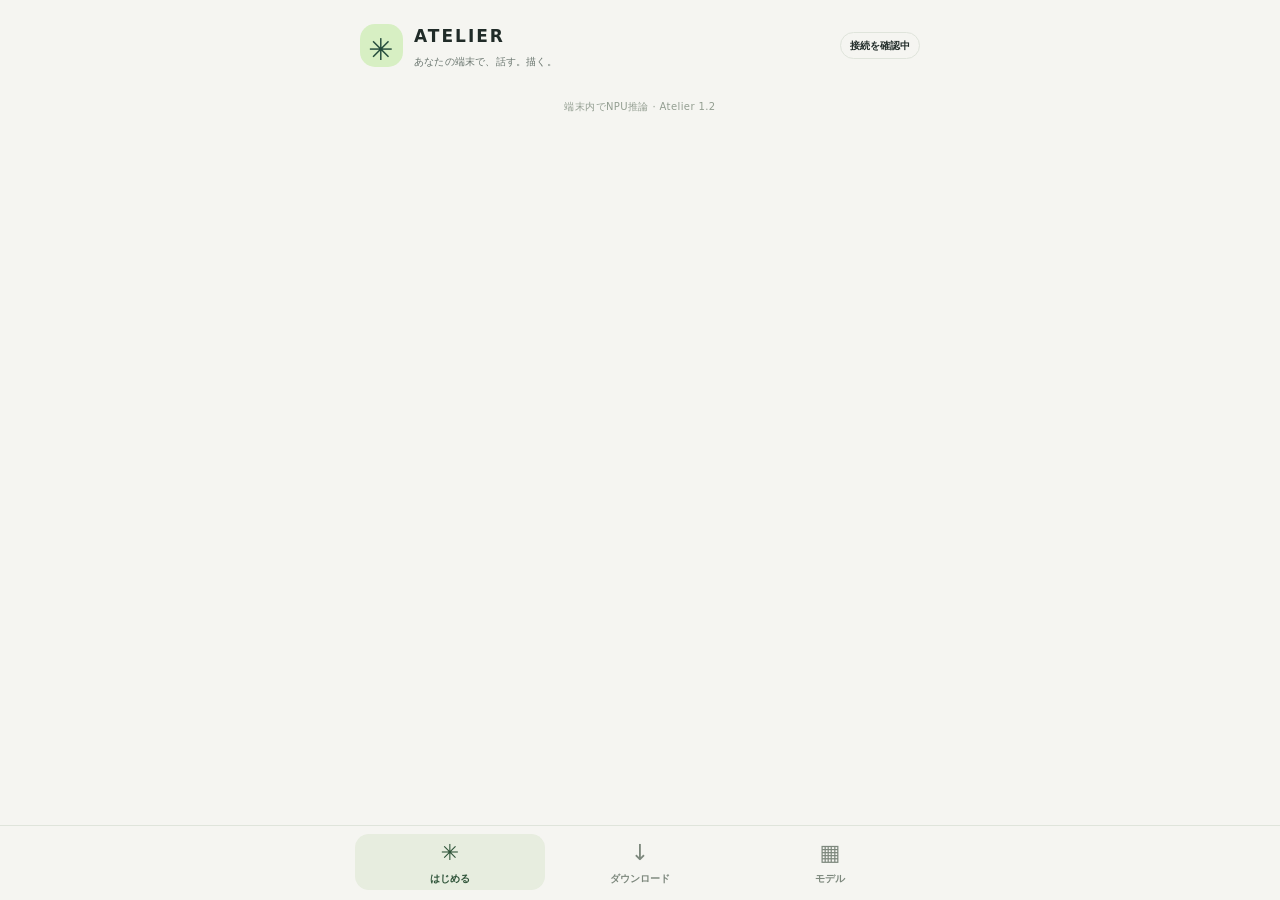
==== launcher/assets/setup.html @ b19949dd "導入ガイドと再開可能なダウンロード管理を追加" ====
<!doctype html>
<html lang="ja"><head><meta charset="utf-8"><meta name="viewport" content="width=device-width, initial-scale=1, viewport-fit=cover"><meta name="theme-color" content="#f5f5f1"><meta http-equiv="Content-Security-Policy" content="default-src 'none'; script-src 'self'; style-src 'self'; img-src 'self' data:; base-uri 'none'; form-action 'none'"><title>Atelier · モデルとダウンロード</title><link rel="stylesheet" href="setup.css"></head>
<body><main>
<header><div class="brand"><span class="brand-mark" aria-hidden="true">✳</span><div>ATELIER<small>あなたの端末で、話す。描く。</small></div></div><span id="network" class="pill">接続を確認中</span></header>
<section id="home" class="view" aria-label="はじめる"><div id="welcome"></div><div id="guide"></div><div id="device"></div></section>
<section id="downloads" class="view" aria-label="ダウンロード" hidden><div class="section-heading"><span class="eyebrow">DOWNLOAD CENTER</span><h1>続きから、はじめよう。</h1><p>途中のデータは保存。取得・確認・準備を<br>分けて表示します。</p></div><div id="jobs"></div>
<details class="panel preferences"><summary>ダウンロード設定 <span>取得元・Wi-Fi</span></summary><label class="switch-row" for="wifi-only"><div>Wi-Fi接続時のみ<small>切断時は一時停止。接続後に再開できます。</small></div><input type="checkbox" id="wifi-only" checked></label><label for="source">会話モデルの取得元</label><select id="source"><option value="https://huggingface.co">Hugging Face（標準）</option><option value="https://hf-mirror.com">HF Mirror</option><option value="custom">カスタム</option></select><label for="custom-source" id="custom-label" hidden>HTTPSの取得元</label><input id="custom-source" type="url" placeholder="https://example.com" hidden><p class="hint">取得元を変えても同じSHA-256で確認します。設定は次の開始・再開から適用されます。APKは公式GitHubから取得します。</p><button id="save-settings" class="secondary">設定を保存</button></details></section>
<section id="models" class="view" aria-label="モデル" hidden><div class="section-heading"><span class="eyebrow">YOUR COLLECTION</span><h1>話す、描く。ここから。</h1><p>この端末で使えるモデルとエンジン。</p></div><div id="collection"></div>
<details class="panel"><summary>画像エンジンの接続設定</summary><ol class="instructions"><li>NightmareでNPU対応モデルを導入</li><li>Settings → Advanced → APIを有効化</li><li>表示されたトークンを下に貼り付け</li></ol><label for="image-token">APIトークン</label><input id="image-token" type="password" autocomplete="off" maxlength="48" placeholder="48文字のトークン"><button id="connect-images" class="secondary">画像エンジンへ接続</button><p class="hint">設定済みなら入力不要です。トークンは端末内だけで受け渡します。</p></details>
<button class="text-button full" data-action="pin">ホーム画面にGemmaを追加 ↗</button></section>
<p class="footer">端末内でNPU推論 · Atelier 1.2</p>
</main><nav class="bottom-nav" aria-label="管理画面"><button data-tab="home" class="selected" aria-current="page"><span aria-hidden="true">✳</span>はじめる</button><button data-tab="downloads"><span aria-hidden="true">↓</span>ダウンロード<span id="download-dot" hidden></span></button><button data-tab="models"><span aria-hidden="true">▦</span>モデル</button></nav><div id="toast" role="status" hidden></div><script src="setup.js"></script></body></html>
---- launcher/assets/setup.css ----
:root{color-scheme:light;--bg:#f5f5f1;--ink:#202b28;--muted:#69756e;--line:#dfe4db;--green:#254c3c;--mint:#d7efc3}*{box-sizing:border-box}body{margin:0;background:var(--bg);color:var(--ink);font-family:system-ui,-apple-system,"Noto Sans JP",sans-serif;font-size:14px;line-height:1.7;-webkit-tap-highlight-color:transparent}main{max-width:600px;margin:auto;padding:22px 20px 105px}header{display:flex;justify-content:space-between;align-items:center;gap:10px;margin-bottom:28px}.brand{font-size:17px;font-weight:800;letter-spacing:2px;display:flex;gap:11px;align-items:center}.brand-mark{display:grid;place-items:center;font-size:30px;width:43px;height:43px;background:var(--mint);border-radius:15px;color:var(--green)}.brand small{font-size:10px;display:block;letter-spacing:.2px;font-weight:500;color:var(--muted);margin-top:2px}.pill{display:inline-flex;align-items:center;gap:5px;white-space:nowrap;border:1px solid var(--line);padding:4px 9px;border-radius:20px;font-size:10px;font-weight:650}.pill.good{color:#2e6043;background:#ebf2e7;border-color:#d8e5d1}.pill.warn{color:#8c5621;background:#fff1dd;border-color:#eed9b6}.hero{background:#142b23;border-radius:26px;padding:25px 24px;color:#f3f6ef;position:relative;overflow:hidden}.hero:after{content:"✳";position:absolute;right:-30px;top:6px;font-size:190px;line-height:1;color:#294b3a;pointer-events:none}.hero>*{position:relative;z-index:1}.eyebrow{font-size:10px;font-weight:750;letter-spacing:2px}.hero .eyebrow{color:#bbd6aa}.hero h1{font-size:28px;line-height:1.45;letter-spacing:-.9px;margin:20px 0 10px;font-weight:730}.hero p{color:#c4d5ca;font-size:12px;margin:0 0 22px;max-width:270px}.hero .primary{background:var(--mint);color:#193a2a;width:100%;border:0}.section-title{display:flex;justify-content:space-between;align-items:center;margin:27px 2px 12px}.section-title h2{font-size:16px;margin:0}.section-title span{font-size:11px;color:var(--muted)}.panel{background:#fff;border:1px solid var(--line);border-radius:20px;padding:20px;margin-bottom:14px}.step{display:flex;gap:12px;align-items:flex-start;padding:13px 0;border-bottom:1px solid #edf0ea}.step:first-child{padding-top:0}.step:last-child{border:0;padding-bottom:0}.step-number{flex:none;width:26px;height:26px;border-radius:50%;display:grid;place-items:center;background:#f0f2ed;color:#7c877f;font-size:11px;font-weight:750;margin-top:2px}.step.done .step-number{background:#dff0d6;color:#2e6043}.step.current .step-number{background:#254c3c;color:#fff}.step b{display:block;font-size:13px}.step p{margin:2px 0 0;font-size:11px;color:var(--muted)}.device-line{display:flex;justify-content:space-between;align-items:center;margin-bottom:13px}.device-line strong{font-size:13px}.device-line span{font-size:10px;color:var(--muted)}.storage{height:6px;border-radius:10px;background:#ebeee7;overflow:hidden;margin:12px 0 8px}.storage-fill{height:100%;background:#84a774;border-radius:10px}.hint{font-size:11px;color:var(--muted);line-height:1.8;margin:10px 0 0}.section-heading{margin:0 2px 24px}.section-heading .eyebrow{color:#668266}.section-heading h1{font-size:25px;line-height:1.4;margin:10px 0}.section-heading p{font-size:12px;color:var(--muted);margin:0}.card-top{display:flex;gap:13px;align-items:center;margin-bottom:15px}.model-icon{width:45px;height:45px;flex:none;border-radius:14px;background:#e2edda;display:grid;place-items:center;font-size:24px;color:#426345}.model-icon.image{background:#f0e5df;color:#906e61}.card-top h2{font-size:16px;margin:0;line-height:1.4}.card-top p{font-size:10px;color:var(--muted);margin:3px 0 0}.card-top .pill{margin-left:auto}.job-message{font-size:12px;line-height:1.7;overflow-wrap:anywhere;margin:13px 0}.progress{width:100%;height:6px;display:block;border:0;border-radius:6px;overflow:hidden;appearance:none;background:#e9eee5;accent-color:#527d43}.progress::-webkit-progress-bar{background:#e9eee5}.progress::-webkit-progress-value{background:#527d43;border-radius:6px}.progress:not([value]){opacity:.6}.stats{display:flex;justify-content:space-between;gap:8px;font-size:10px;color:var(--muted);margin:9px 0 15px;font-variant-numeric:tabular-nums}.actions{display:flex;gap:8px;flex-wrap:wrap}button{font:inherit;cursor:pointer;touch-action:manipulation;border:0;min-height:45px;border-radius:12px;padding:10px 17px;font-weight:650;font-size:12px;background:var(--green);color:white}button:disabled{opacity:.45;cursor:default}.primary{background:var(--green);color:#fff}.secondary{background:#edf2e8;color:#335c3d;border:1px solid #dde6d5}.text-button{background:transparent;color:#4f6659;padding:10px 8px}.full{width:100%}.actions .primary,.actions .secondary{flex:1}.error-box{border-left:3px solid #bb804b;padding-left:12px;color:#885320}.phase-steps{display:flex;gap:8px;margin:15px 0 2px;font-size:10px;color:#90998f}.phase-steps .active{color:#396738;font-weight:750}.phase-steps span:before{content:"· ";font-weight:900}details summary{list-style:none;font-weight:650;font-size:13px;cursor:pointer;min-height:25px}details summary:after{content:"＋";float:right;color:#78906f}details[open] summary:after{content:"−"}details summary span{font-size:10px;font-weight:400;color:var(--muted);margin-left:6px}label{display:block;font-size:12px;font-weight:600;margin:18px 0 7px}input,select{width:100%;min-height:45px;border:1px solid #dce2d6;border-radius:10px;background:#f9faf7;padding:10px 12px;font:inherit;font-size:12px;color:var(--ink)}input:focus,select:focus,button:focus-visible{outline:2px solid #719458;outline-offset:3px}.switch-row{display:flex;align-items:center;justify-content:space-between;gap:15px}.switch-row small{display:block;font-size:10px;font-weight:400;color:var(--muted);margin-top:4px}.switch-row input{width:22px;min-height:22px;accent-color:#456c36}details button{margin-top:15px}.instructions{padding-left:20px;font-size:12px;color:var(--muted);line-height:2.1}.tags{display:flex;gap:6px;flex-wrap:wrap;margin:13px 0}.tags span{font-size:10px;background:#f2f4ee;border-radius:6px;padding:3px 8px;color:#65735e}.footer{color:#939e91;text-align:center;font-size:10px;letter-spacing:.4px;margin-top:28px}.bottom-nav{position:fixed;bottom:0;left:0;right:0;background:#f5f5f1f5;border-top:1px solid var(--line);display:flex;justify-content:center;backdrop-filter:blur(12px);padding:8px 12px max(10px,env(safe-area-inset-bottom));z-index:5}.bottom-nav button{width:33.3%;max-width:190px;background:none;color:#7d887d;font-size:10px;font-weight:600;line-height:1.5;padding:4px;border-radius:14px;position:relative}.bottom-nav button>span:first-child{display:block;font-size:22px;font-weight:400;margin:0 auto 2px;line-height:1.4}.bottom-nav button.selected{color:#2e5338;background:#e7eddf}.bottom-nav #download-dot{position:absolute;top:6px;left:57%;width:6px;height:6px;border-radius:50%;background:#7b9d51}#toast{position:fixed;left:22px;right:22px;bottom:100px;margin:auto;max-width:500px;padding:13px 18px;background:#24372f;color:white;border-radius:12px;font-size:12px;z-index:10;box-shadow:0 4px 18px #0002}[hidden]{display:none!important}@media(prefers-reduced-motion:no-preference){.view{animation:reveal .22s ease-out}@keyframes reveal{from{opacity:.4;transform:translateY(4px)}to{opacity:1;transform:none}}}@media(max-width:360px){main{padding:18px 15px 100px}.hero{padding:22px 20px}.hero h1{font-size:25px}.card-top{gap:9px}.pill{padding:4px 7px;font-size:9px}}
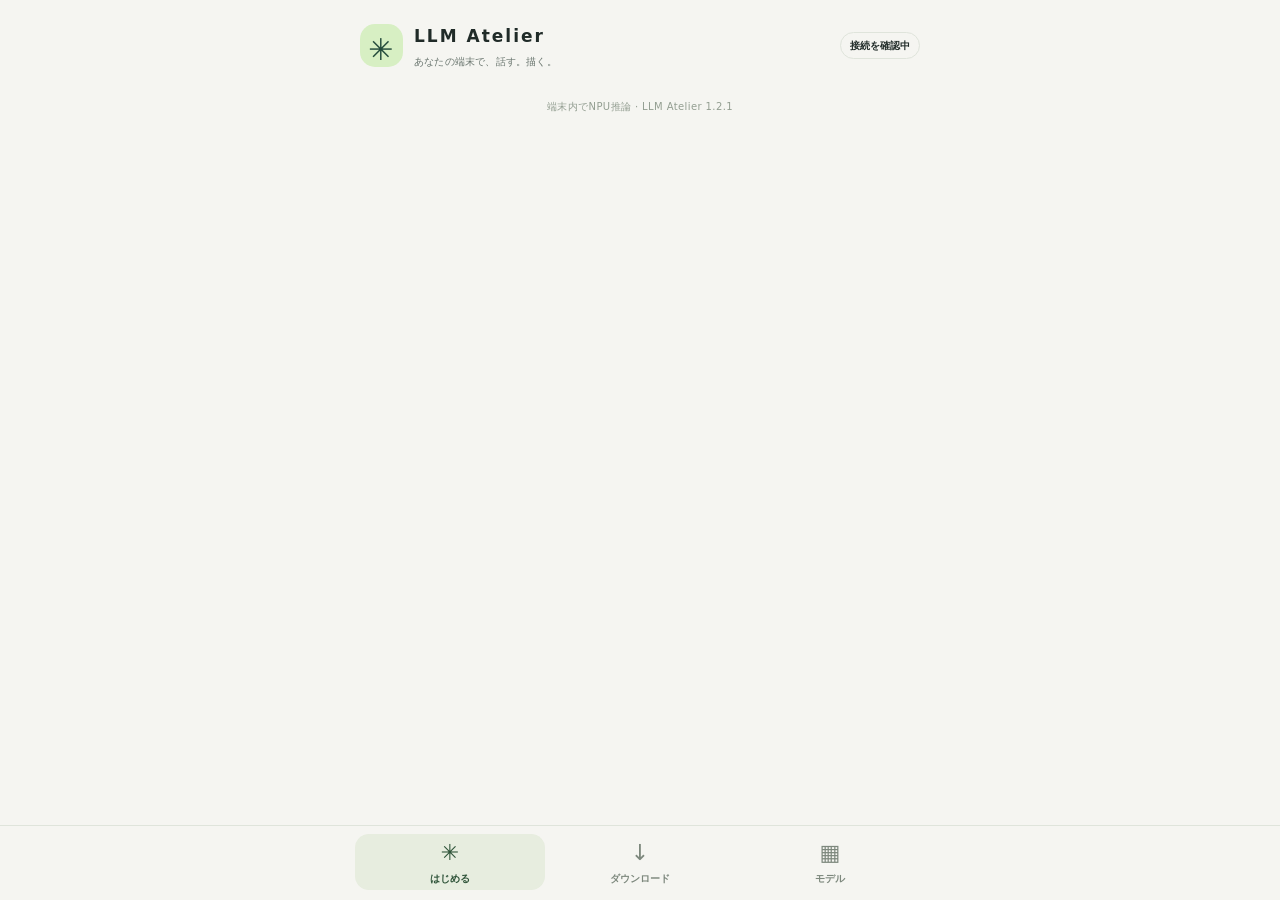
==== commit cc8ddef8: "アプリと既存ホームの表示名をLLM Atelierへ統一" ====
--- a/launcher/assets/setup.html
+++ b/launcher/assets/setup.html
@@ -1,12 +1,12 @@
 <!doctype html>
-<html lang="ja"><head><meta charset="utf-8"><meta name="viewport" content="width=device-width, initial-scale=1, viewport-fit=cover"><meta name="theme-color" content="#f5f5f1"><meta http-equiv="Content-Security-Policy" content="default-src 'none'; script-src 'self'; style-src 'self'; img-src 'self' data:; base-uri 'none'; form-action 'none'"><title>Atelier · モデルとダウンロード</title><link rel="stylesheet" href="setup.css"></head>
+<html lang="ja"><head><meta charset="utf-8"><meta name="viewport" content="width=device-width, initial-scale=1, viewport-fit=cover"><meta name="theme-color" content="#f5f5f1"><meta http-equiv="Content-Security-Policy" content="default-src 'none'; script-src 'self'; style-src 'self'; img-src 'self' data:; base-uri 'none'; form-action 'none'"><title>LLM Atelier · モデルとダウンロード</title><link rel="stylesheet" href="setup.css"></head>
 <body><main>
-<header><div class="brand"><span class="brand-mark" aria-hidden="true">✳</span><div>ATELIER<small>あなたの端末で、話す。描く。</small></div></div><span id="network" class="pill">接続を確認中</span></header>
+<header><div class="brand"><span class="brand-mark" aria-hidden="true">✳</span><div>LLM Atelier<small>あなたの端末で、話す。描く。</small></div></div><span id="network" class="pill">接続を確認中</span></header>
 <section id="home" class="view" aria-label="はじめる"><div id="welcome"></div><div id="guide"></div><div id="device"></div></section>
 <section id="downloads" class="view" aria-label="ダウンロード" hidden><div class="section-heading"><span class="eyebrow">DOWNLOAD CENTER</span><h1>続きから、はじめよう。</h1><p>途中のデータは保存。取得・確認・準備を<br>分けて表示します。</p></div><div id="jobs"></div>
 <details class="panel preferences"><summary>ダウンロード設定 <span>取得元・Wi-Fi</span></summary><label class="switch-row" for="wifi-only"><div>Wi-Fi接続時のみ<small>切断時は一時停止。接続後に再開できます。</small></div><input type="checkbox" id="wifi-only" checked></label><label for="source">会話モデルの取得元</label><select id="source"><option value="https://huggingface.co">Hugging Face（標準）</option><option value="https://hf-mirror.com">HF Mirror</option><option value="custom">カスタム</option></select><label for="custom-source" id="custom-label" hidden>HTTPSの取得元</label><input id="custom-source" type="url" placeholder="https://example.com" hidden><p class="hint">取得元を変えても同じSHA-256で確認します。設定は次の開始・再開から適用されます。APKは公式GitHubから取得します。</p><button id="save-settings" class="secondary">設定を保存</button></details></section>
 <section id="models" class="view" aria-label="モデル" hidden><div class="section-heading"><span class="eyebrow">YOUR COLLECTION</span><h1>話す、描く。ここから。</h1><p>この端末で使えるモデルとエンジン。</p></div><div id="collection"></div>
 <details class="panel"><summary>画像エンジンの接続設定</summary><ol class="instructions"><li>NightmareでNPU対応モデルを導入</li><li>Settings → Advanced → APIを有効化</li><li>表示されたトークンを下に貼り付け</li></ol><label for="image-token">APIトークン</label><input id="image-token" type="password" autocomplete="off" maxlength="48" placeholder="48文字のトークン"><button id="connect-images" class="secondary">画像エンジンへ接続</button><p class="hint">設定済みなら入力不要です。トークンは端末内だけで受け渡します。</p></details>
-<button class="text-button full" data-action="pin">ホーム画面にGemmaを追加 ↗</button></section>
-<p class="footer">端末内でNPU推論 · Atelier 1.2</p>
+<button class="text-button full" data-action="pin">ホーム画面にLLM Atelierを追加 ↗</button></section>
+<p class="footer">端末内でNPU推論 · LLM Atelier 1.2.1</p>
 </main><nav class="bottom-nav" aria-label="管理画面"><button data-tab="home" class="selected" aria-current="page"><span aria-hidden="true">✳</span>はじめる</button><button data-tab="downloads"><span aria-hidden="true">↓</span>ダウンロード<span id="download-dot" hidden></span></button><button data-tab="models"><span aria-hidden="true">▦</span>モデル</button></nav><div id="toast" role="status" hidden></div><script src="setup.js"></script></body></html>
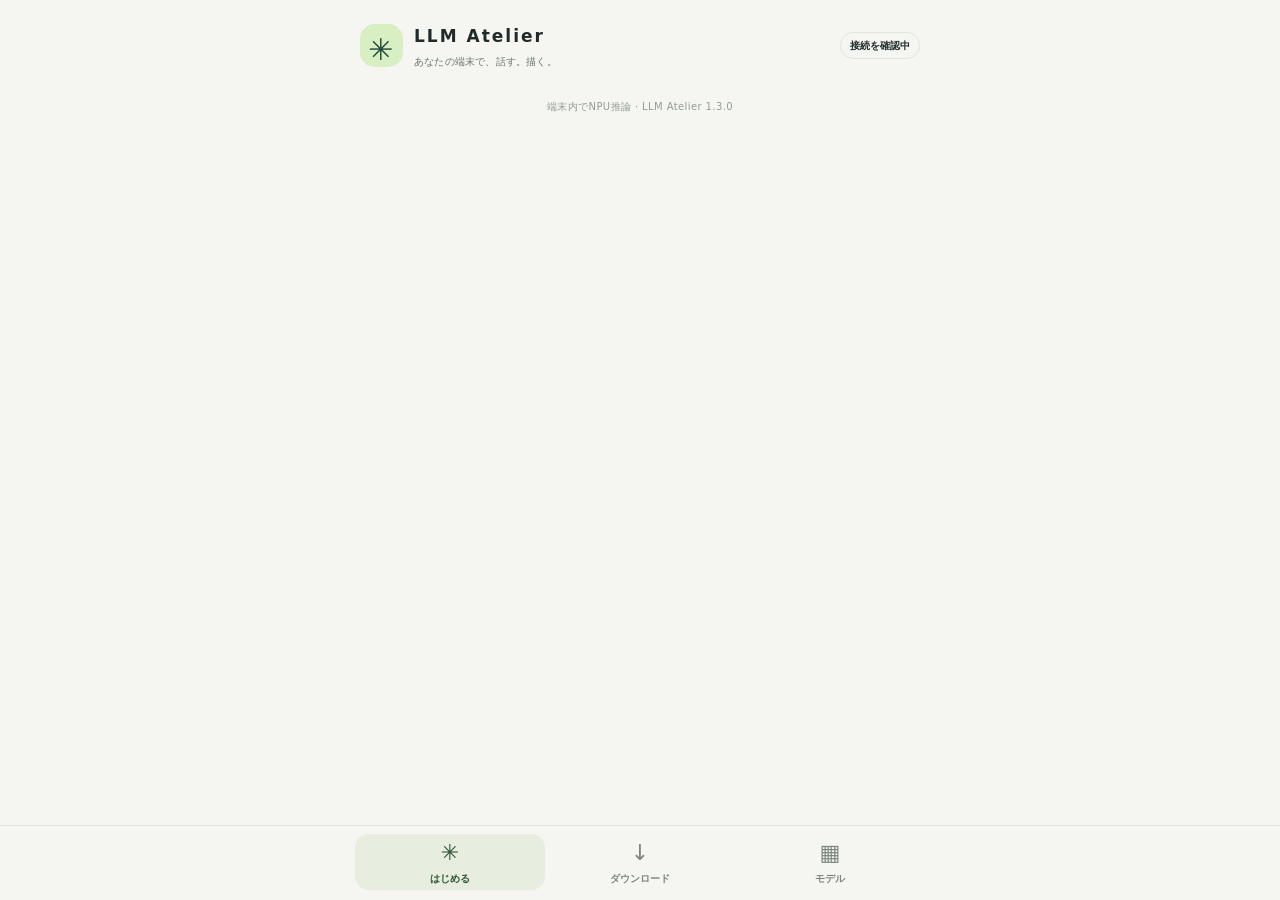
==== commit 714813a0: "fix: 初回セットアップをTermuxのフォルダ許可から接続する" ====
--- a/launcher/assets/setup.html
+++ b/launcher/assets/setup.html
@@ -7,6 +7,6 @@
 <details class="panel preferences"><summary>ダウンロード設定 <span>取得元・Wi-Fi</span></summary><label class="switch-row" for="wifi-only"><div>Wi-Fi接続時のみ<small>切断時は一時停止。接続後に再開できます。</small></div><input type="checkbox" id="wifi-only" checked></label><label for="source">会話モデルの取得元</label><select id="source"><option value="https://huggingface.co">Hugging Face（標準）</option><option value="https://hf-mirror.com">HF Mirror</option><option value="custom">カスタム</option></select><label for="custom-source" id="custom-label" hidden>HTTPSの取得元</label><input id="custom-source" type="url" placeholder="https://example.com" hidden><p class="hint">取得元を変えても同じSHA-256で確認します。設定は次の開始・再開から適用されます。APKは公式GitHubから取得します。</p><button id="save-settings" class="secondary">設定を保存</button></details></section>
 <section id="models" class="view" aria-label="モデル" hidden><div class="section-heading"><span class="eyebrow">YOUR COLLECTION</span><h1>話す、描く。ここから。</h1><p>この端末で使えるモデルとエンジン。</p></div><div id="collection"></div>
 <details class="panel"><summary>画像エンジンの接続設定</summary><ol class="instructions"><li>NightmareでNPU対応モデルを導入</li><li>Settings → Advanced → APIを有効化</li><li>表示されたトークンを下に貼り付け</li></ol><label for="image-token">APIトークン</label><input id="image-token" type="password" autocomplete="off" maxlength="48" placeholder="48文字のトークン"><button id="connect-images" class="secondary">画像エンジンへ接続</button><p class="hint">設定済みなら入力不要です。トークンは端末内だけで受け渡します。</p></details>
-<button class="text-button full" data-action="pin">ホーム画面にLLM Atelierを追加 ↗</button></section>
-<p class="footer">端末内でNPU推論 · LLM Atelier 1.2.1</p>
-</main><nav class="bottom-nav" aria-label="管理画面"><button data-tab="home" class="selected" aria-current="page"><span aria-hidden="true">✳</span>はじめる</button><button data-tab="downloads"><span aria-hidden="true">↓</span>ダウンロード<span id="download-dot" hidden></span></button><button data-tab="models"><span aria-hidden="true">▦</span>モデル</button></nav><div id="toast" role="status" hidden></div><script src="setup.js"></script></body></html>
+<button class="text-button full" data-action="repairLink">Termuxとの接続を設定し直す</button><button class="text-button full" data-action="pin">ホーム画面にLLM Atelierを追加 ↗</button></section>
+<p class="footer">端末内でNPU推論 · LLM Atelier 1.3.0</p>
+</main><nav class="bottom-nav" aria-label="管理画面"><button data-tab="home" class="selected" aria-current="page"><span aria-hidden="true">✳</span>はじめる</button><button data-tab="downloads"><span aria-hidden="true">↓</span>ダウンロード<span id="download-dot" hidden></span></button><button data-tab="models"><span aria-hidden="true">▦</span>モデル</button></nav><div id="toast" role="status" hidden></div><script src="setup-state.js"></script><script src="setup.js"></script></body></html>
